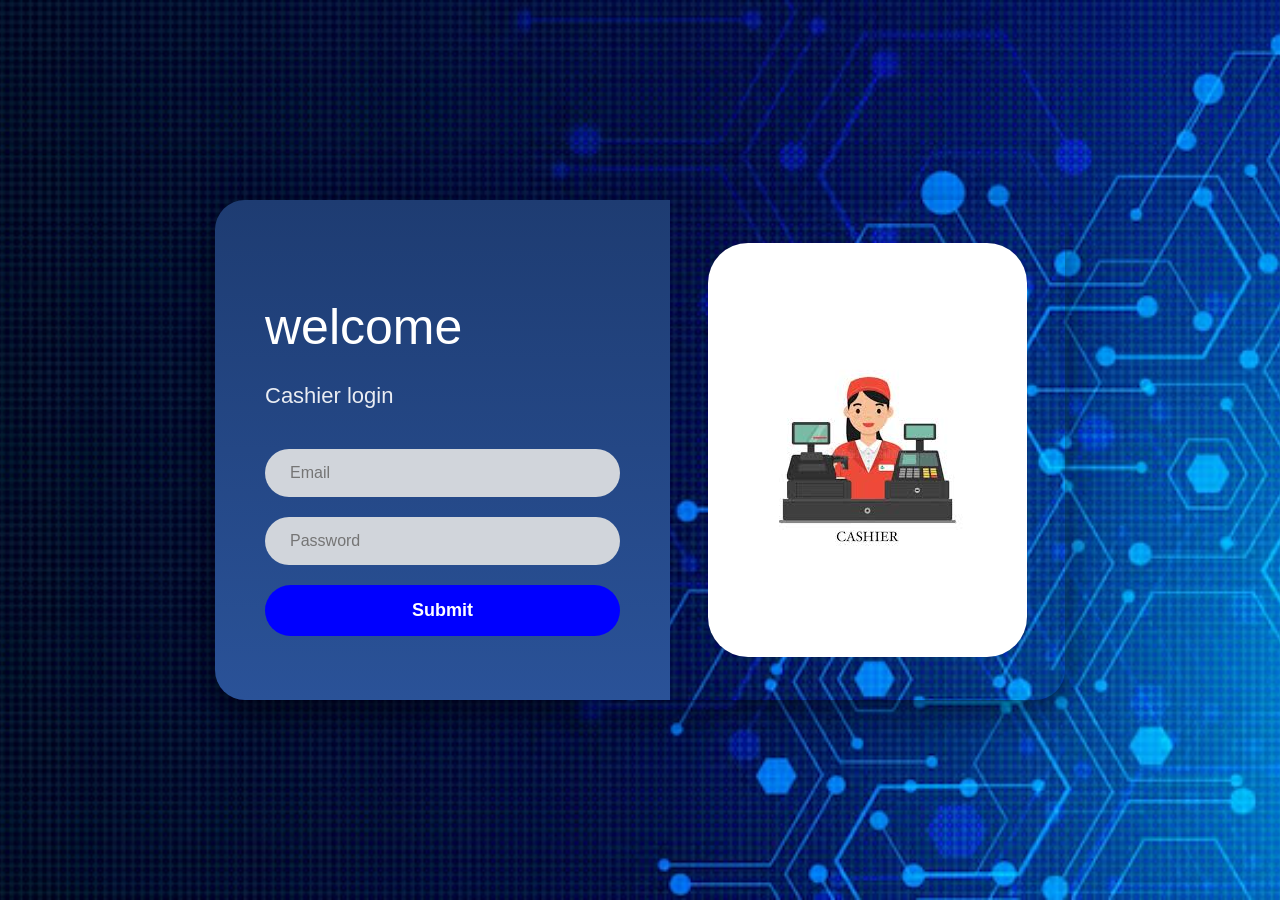
==== cashier.html @ e23a020e "Add files via upload" ====
<!DOCTYPE html>
<html lang="en">
<head>
    <meta charset="UTF-8">
    <meta name="viewport" content="width=device-width, initial-scale=1.0">
    <title>Cashier Login</title>
    <style>
        /* 1. Background Image yahan set karein */
        body {
            margin: 0;
            padding: 0;
            font-family: 'Segoe UI', Tahoma, Geneva, Verdana, sans-serif;
            background: url('y.avif') no-repeat center center fixed;
            background-size: cover;
            background-color: #051937; /* Fallback color */
            display: flex;
            justify-content: center;
            align-items: center;
            height: 100vh;
        }

        /* Main Container */
        .login-container {
            display: flex;
            width: 850px;
            height: 500px;
            border-radius: 30px;
            overflow: hidden;
            box-shadow: 0 15px 35px rgba(0,0,0,0.5);
        }

        /* Left Side: Login Form */
        .login-box {
            flex: 1;
            background: linear-gradient(180deg, #1e3c72 0%, #2a5298 100%);
            padding: 50px;
            display: flex;
            flex-direction: column;
            justify-content: center;
            color: white;
        }

        .login-box h1 {
            font-size: 50px;
            margin-bottom: 5px;
            font-weight: 400;
        }

        .login-box p {
            font-size: 22px;
            margin-bottom: 40px;
            opacity: 0.9;
        }

        /* Inputs */
        .input-field {
            width: 100%;
            padding: 15px 25px;
            margin-bottom: 20px;
            border: none;
            border-radius: 35px;
            background: #d1d5db;
            font-size: 16px;
            outline: none;
            box-sizing: border-box;
        }

        /* Submit Button as a Link */
        .btn-link {
            text-decoration: none;
            display: block;
            width: 100%;
        }

        .submit-btn {
            width: 100%;
            padding: 15px;
            border: none;
            border-radius: 35px;
            background: #0000ff;
            color: white;
            font-size: 18px;
            font-weight: bold;
            cursor: pointer;
            transition: 0.3s;
        }

        .submit-btn:hover {
            background: #0000cc;
            transform: translateY(-2px);
        }

        /* Right Side: Image Card */
        .image-box {
            flex: 1;
            background: transparent;
            display: flex;
            justify-content: center;
            align-items: center;
            padding: 20px;
        }

        .white-card {
            background: white;
            width: 90%;
            height: 90%;
            border-radius: 40px;
            display: flex;
            justify-content: center;
            align-items: center;
            overflow: hidden;
        }

        /* Side wali image yahan fit hogi */
        .white-card img {
            max-width: 90%;
            height: auto;
        }

        /* Responsive styling for mobile */
        @media (max-width: 768px) {
            .login-container {
                flex-direction: column;
                width: 90%;
                height: auto;
            }
            .image-box { display: none; } /* Mobile par image hide kar di */
        }
    </style>
</head>
<body>

    <div class="login-container">
        <div class="login-box">
            <h1>welcome</h1>
            <p>Cashier login</p>
            
            <form>
                <input type="email" class="input-field" placeholder="Email" required>
                <input type="password" class="input-field" placeholder="Password" required>
                
                <a href="cashier2.html" class="btn-link">
                    <button type="button" class="submit-btn">Submit</button>
                </a>
            </form>
        </div>

        <div class="image-box">
            <div class="white-card">
                <img src="b1.jpg" alt="Cashier Image">
            </div>
        </div>
    </div>

</body>
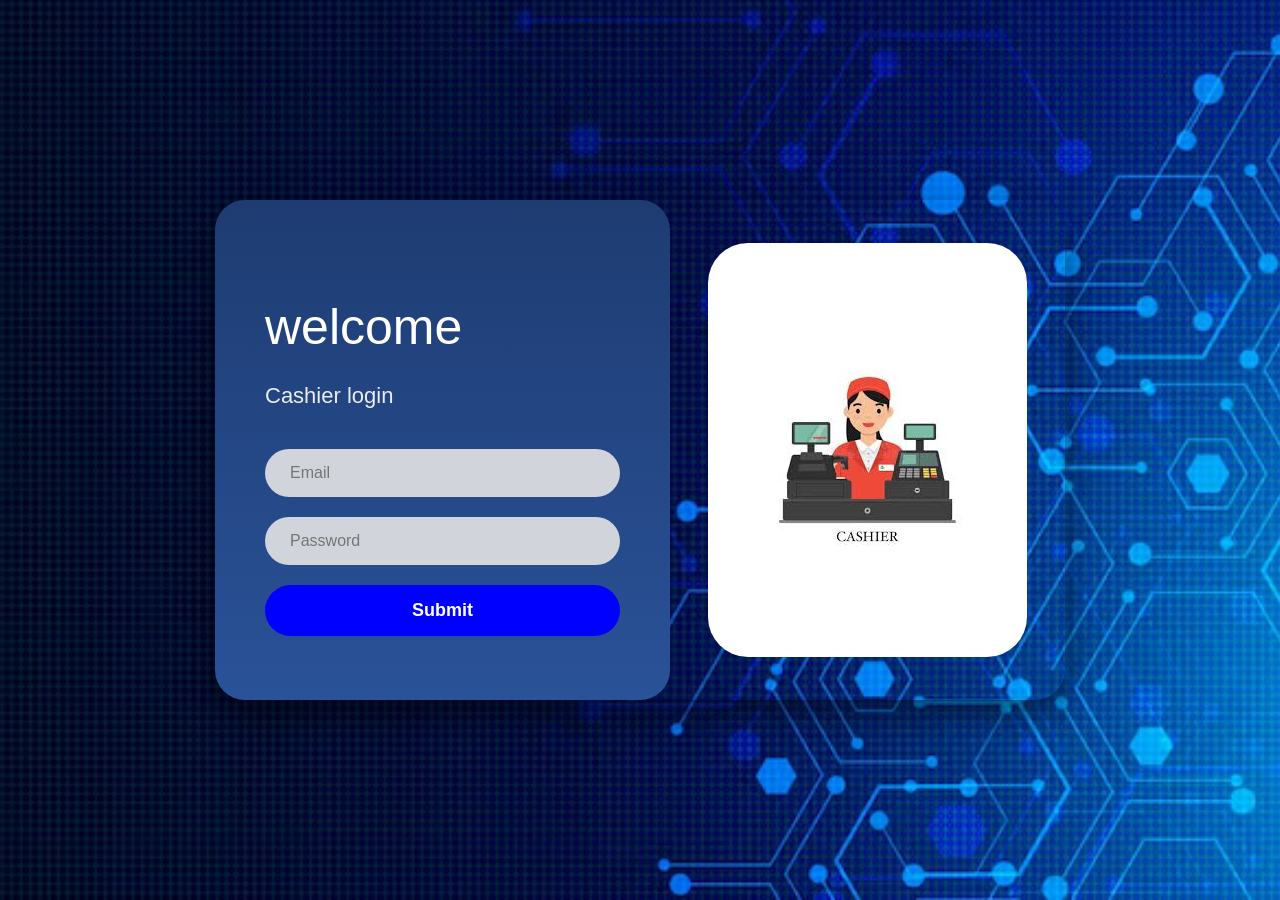
==== commit 89ba576a: "Update cashier.html" ====
--- a/cashier.html
+++ b/cashier.html
@@ -38,6 +38,9 @@
             flex-direction: column;
             justify-content: center;
             color: white;
+            
+            border-top-right-radius: 30px ;
+            border-bottom-right-radius: 30px;
         }
 
         .login-box h1 {
@@ -152,4 +155,4 @@
         </div>
     </div>
 
-</body>+</body>
